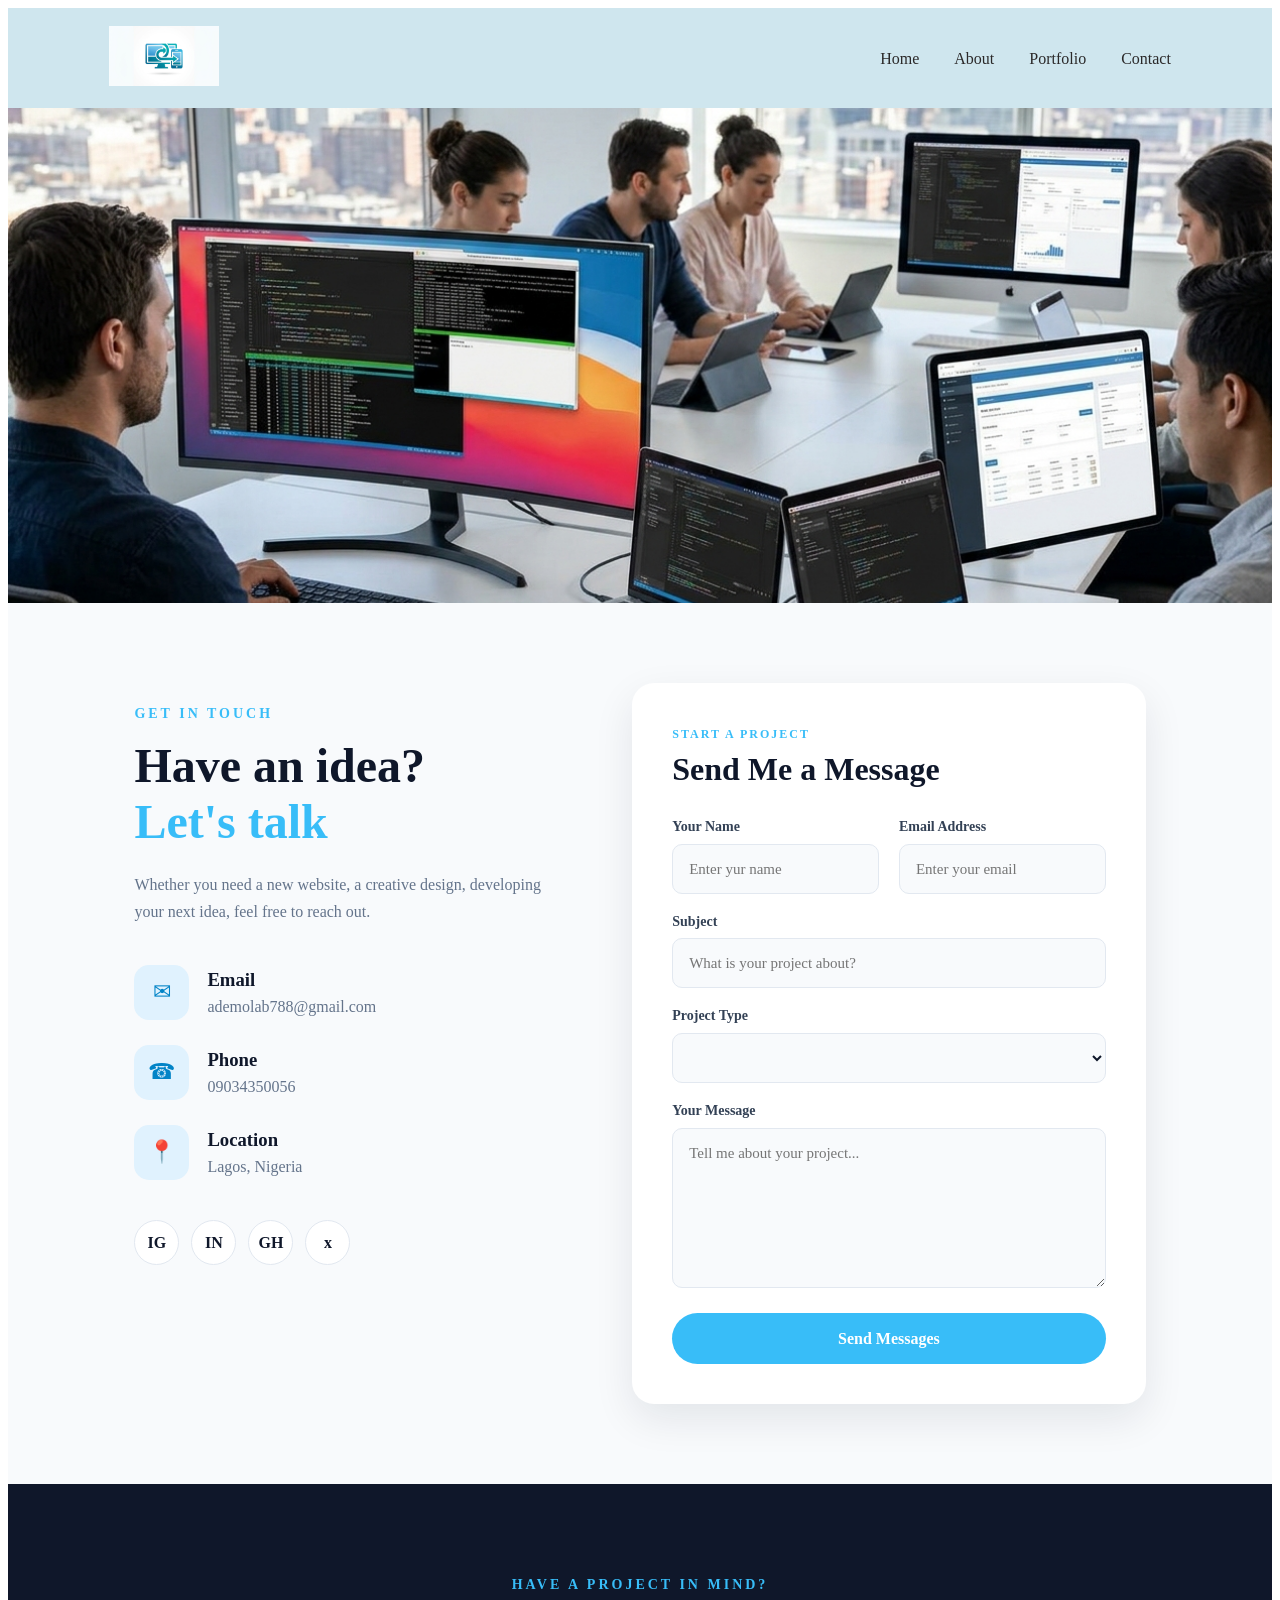
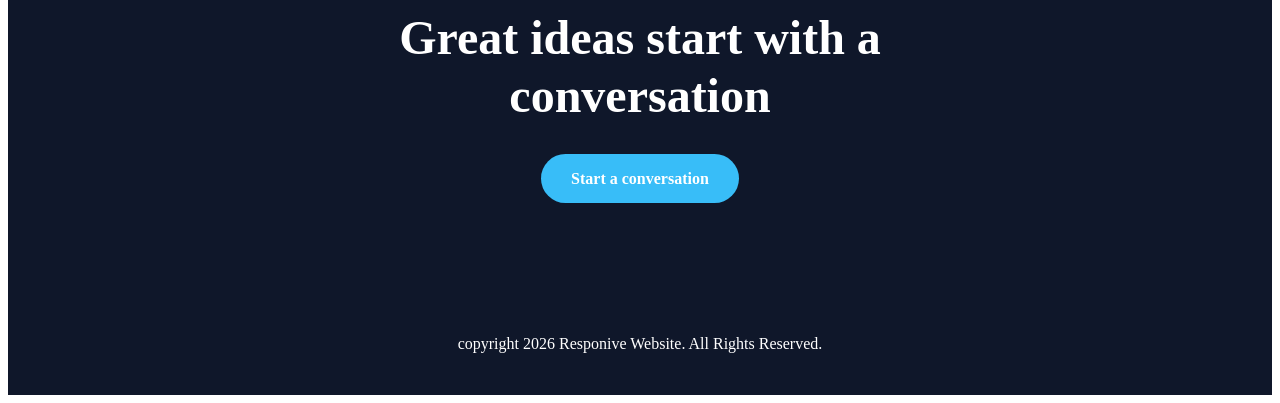
==== contact.html @ 4a21fd05 "first commit" ====
<!DOCTYPE html>
<html lang="en">
<head>
    <meta charset="UTF-8">
    <meta name="viewport" content="width=device-width, initial-scale=1.0">
    <title>Contact</title>
    <link rel="stylesheet" href="style.css">
</head>

<body>
    <nav>
        <div class="logo">
            <img src="images/logo.jpg" alt="code">
        </div>

        <ul class="nav-links">
            <li><a href="index.html">Home</a></li>

            <li><a href="about.html">About</a></li>

            <li><a href="portfolio.html">Portfolio</a></li>

            <li><a href="contact.html">Contact</a></li>
        </ul>

        <div class="menu-btn">&#9776;</div>
    </nav>

    <div class="sidebar">
        <span class="close-btn">x</span>

        <a href="index.html">Home</a>
        <a href="about.html">About</a>
        <a href="portfolio.html">Portfolio</a>
        <a href="contact.html">Contact</a>
    </div>
    

    <div class="overlay"></div>

    <section class="contact-hero">
        <div class="contact-hero-content"></div>
    </section>


    <section class="contact-section">
        <div class="overlay"></div>
        <div class="contact-container">

            <div class="contact-info">
                <span class="section-label">GET IN TOUCH</span>
                <h2>
                    Have an idea? <br>
                    <span>Let's talk</span>
                </h2>

                <p>
                    Whether you need a new website, a creative design,
                    developing your next idea, feel free to reach out.
                </p>

                <div class="contact-details">
                    <div class="contact-item">
                        <div class="contact-icon">✉</div>

                        <div>
                            <h3>Email</h3>
                            <p>ademolab788@gmail.com</p>
                        </div>
                    </div>

                    <div class="contact-item">
                        <div class="contact-icon">☎</div>
                        <div>
                            <h3>Phone</h3>
                            <p>09034350056</p>
                        </div>
                    </div>

                    <div class="contact-item">
                        <div class="contact-icon">📍</div>
                        <div>
                            <h3>Location</h3>
                            <p>Lagos, Nigeria</p>
                        </div>
                    </div>
            
                </div>

                <div class="social-links">
                    <a href="#" aria-label="Instagram">IG</a>
                    <a href="#" aria-label="LinkedIn">IN</a>
                    <a href="#" aria-label="GitHub">GH</a>
                    <a href="#" aria-label="Twitter">x</a> 
                </div>
            </div>

         <div class="contact-form-card">
            <div class="form-heading">
                <span>START A PROJECT</span>
                <h2>Send Me a Message</h2>
            </div>

            <form action="https://formsubmit.co/ademolab788@gmail.com" method="POST" id="contactForm">  

                <div class="input-row">
                    <div class="input-group">
                        <label for="name">Your Name</label>
                        <input type="text"
                        id="name"
                        name="name"
                        placeholder="Enter yur name"> 
                    </div>
                  

                    <div class="input-group">
                        <label for="email"> Email Address</label>
                        <input type="email" name="email" id="email" placeholder="Enter your email">
                    </div>
                </div>

                <div class="input-group">
                    <label for="subject">Subject</label>
                    <input 
                    type="text"
                    id="subject"
                    name="subject"
                    placeholder="What is your project about?"
                    required
                    >
                </div>

                <div class="input-group">
                    <label for="project">Project Type</label>
                    <select name="project" id="project">
                        <option value="Select a project type"></option>
                        <option value="web-design">Web Design</option>
                        <option value="development">Web development</option>
                        <option value="branding">Branding</option>
                        <option value="other">Other</option>
                    </select>
                </div>


                <div class="input-group">
                    <label for="message">Your Message</label>
                    <textarea
                     name="message" 
                    id="message"
                    placeholder="Tell me about your project..."
                    required></textarea>
                </div>
           

                <button type="submit" class="contact-submit">Send Messages</button>
            </form>
         </div>
        </div>
    </section>

    <section class="contact-cta">
        <div>
            <span class="section-label">HAVE A PROJECT IN MIND?</span>
            <h2>Great ideas start with a conversation</h2>
            <a href="#contactForm" class="cta-button">Start a conversation</a>
        </div>
    </section>

    <footer>
        <p>copyright 2026 Responive Website. All Rights Reserved.</p>
    </footer>

    <script src="script.js"></script>
    
</body>
</html>
---- style.css ----
*{

    font-family: 'Times New Roman', Times, serif;
    box-sizing: border-box;
    line-height: 1.2;
    scroll-behavior: smooth;
}

section{
    padding: 80px 10%;
}

img{
    max-width: 100%;
}

nav{
    position: sticky;
    top: 0;
    display: flex;
    justify-content: space-between;
    align-items: center;
    padding: 18px 8%;
    z-index: 1000;
    background: rgb(207, 230, 238);
}

.logo img{
    height: 60px;
}
.nav-links{
    display: flex;
    list-style: none;
    gap: 35px;
}
.nav-links a{
    text-decoration: none;
    color: rgb(43, 41, 41 );
    font-weight: 500;
    transition: 0.3s;
}
.nav-links a:hover{
    color:#38bdf8;
}
.menu-btn{
    display: none;
    font-size: 35px;
    cursor: pointer;
}
.sidebar{
    position:fixed;
    right:-300px;
    top: 0;
    width: 280px;
    height:100% ;
    background: #111827 ;
    transition: 0.4s;
    z-index: 1002;
    display: flex;
    flex-direction:column;
    padding-top: 80px;
}
.sidebar.show{
    right: 0;
}
.sidebar a{
    color: white;
    text-decoration: none;
    padding: 20px 30px;
    transition: 0.3s;
}
.sidebar a:hover{
    background: #1e293b;
}
.close-btn{
    position: absolute;
    top: 20px;
    right: 25px;
    color: white;
    font-size: 35px;
    cursor: pointer;
}
.overlay{
    position:fixed;
    width: 100%;
    height: 100%;
    top: 0;
    left: 0;
    background: rgba(0, 0, 0, 5);
    opacity: 0;
    visibility: hidden;
    transition: 0.3s;
    z-index: 1001;
}
.overlay.show{
    opacity: 1;
    visibility: visible;
}
.hero{
    display: flex;
    flex-direction: column;
    justify-content: center;
    align-items: center;
    text-align: center;
    color: white;
    padding: 20px;
}

.bg-vid{
    position: absolute;
    top: 0;
    left: 0;
    width: 100%;
    height: fit-content;
    z-index: -1;

}

.hero h1{
    font-size: 4rem;
}

.hero p{
    margin: 25px 0;
    font-size: 1.2rem;
    max-width:650px ;
}

button{
    padding: 15px 35px;
    border: none;
    border-radius: 50px;
    background: #38bdf8;
    color: white;
    cursor: pointer;
    transition: 0.3s;

}

button:hover{
    background: #0284c7;
    transform: translateY(-3px) ;


}

.about{

    display:flex;

    gap:50px;

    align-items:center;

}

.about>*{

    flex:1;

}

.about img{

    border-radius:12px;

}.cards{

    display:flex;

    gap:25px;

    margin-top:40px;
}
    

.card{

    flex:1;

    background:white;

    padding:30px;

    border-radius:15px;

    box-shadow:0 8px 25px rgba(0,0,0,.1);

    transition:0.3s;

}
.card:hover{

    transform:translateY(-8px);

}

.gallery{

    display:grid;

    grid-template-columns:repeat(3,1fr);

    gap:20px;

    margin-top:40px;

}

.gallery img{

    border-radius:12px;

    transition:0.3s;

}

.gallery img:hover{

    transform:scale(1.05);

}.testimonial{

    background:#0f172a;

    color:white;

    text-align:center;

}

.faq details{

    margin:20px 0;

    background:white;

    padding:20px;

    border-radius:10px;

}form{

    display:flex;

    flex-direction:column;

    gap:20px;

}

input,
textarea{

    padding:15px;

    border:1px solid #ddd;

    border-radius:8px;

}

textarea{

    height:150px;

}

footer{

    background:#0f172a;

    color:white;

    text-align:center;

    padding:25px;


}@media(max-width:992px){

.about{

    flex-direction:column;

}

.cards{

    flex-direction:column;

}

.gallery{

    grid-template-columns:repeat(2,1fr);

}

}



@media(max-width:768px){

.nav-links{

    display:none;

}

.menu-btn{

    display:block;

}

.hero h1{

    font-size:2.8rem;

}

.gallery{

    grid-template-columns:1fr;

}

}

.class{
    display: flex;
    align-items: center;
    gap: 20px;


}.home-hero {

    min-height: 100vh;

    position: relative;

    overflow: hidden;

    display: flex;

    align-items: center;

    justify-content: center;

    text-align: center;

    color: white;

}


.home-hero .bg-vid {

    position: absolute;

    inset: 0;

    width: 100%;

    height: 100%;

    object-fit: cover;

    z-index: -2;

}


.hero-overlay {

    position: absolute;

    inset: 0;

    background: rgba(62, 71, 90, 0.68);

    z-index: -1;

}


.hero-content {

    max-width: 900px;

    padding: 30px;

}


.hero-content h1 {

    font-size: 4.5rem;

    line-height: 1.05;

    margin: 20px 0;

}


.hero-content h1 span {

    color: #38bdf8;

}


.hero-content p {

    max-width: 680px;

    margin: 0 auto 30px;

    color: #e2e8f0;

    font-size: 1.15rem;

    line-height: 1.7;

}


.hero-buttons {

    display: flex;

    justify-content: center;

    gap: 15px;

    flex-wrap: wrap;

}


.hero-buttons a {

    text-decoration: none;

}


.hero-secondary {

    background: transparent;

    border: 1px solid #38bdf8;

}


.hero-secondary:hover {

    background: #38bdf8;

}




.home-about {

    display: grid;

    grid-template-columns: 1fr 1fr;

    gap: 70px;

    align-items: center;

    background: #f8fafc;

}


.home-about-image img {

    width: 100%;

    height: 500px;

    object-fit: cover;

    border-radius: 18px;

}


.home-about-text h2 {

    font-size: 3rem;

    color: #0f172a;

    margin: 15px 0 25px;

}


.home-about-text h2 span {

    color: #38bdf8;

}


.home-about-text p {

    color: #64748b;

    line-height: 1.8;

    margin-bottom: 20px;

}


.text-link {

    display: inline-block;

    margin-top: 10px;

    color: #0284c7;

    font-weight: bold;

    text-decoration: none;

}

.text-link:hover{
    color: #38bdf8;

}

.home-heading {

    max-width: 700px;

    margin-bottom: 50px;

}


.home-heading h2 {

    font-size: 3rem;

    color: #0f172a;

    margin: 15px 0;

}


.home-heading h2 span {

    color: #38bdf8;

}


.home-heading p {

    color: #64748b;

    line-height: 1.7;

}
.home-services {

    background: white;

}


.home-service-grid {

    display: grid;

    grid-template-columns:
        repeat(4, 1fr);

    gap: 20px;

}


.home-service-card {

    padding: 30px;

    background: #f8fafc;

    border: 1px solid #e2e8f0;

    border-radius: 18px;

    transition: 0.3s;

}


.home-service-card:hover {

    transform: translateY(-8px);

    border-color: #38bdf8;

    box-shadow:
        0 12px 30px rgba(15, 23, 42, .08);

}


.service-number {

    color: #38bdf8;

    font-weight: bold;

    letter-spacing: 2px;

}


.home-service-card h3 {

    color: #0f172a;

    font-size: 1.4rem;

    margin: 18px 0 10px;

}


.home-service-card p {

    color: #64748b;

    line-height: 1.6;

}


.home-service-card a {

    display: inline-block;

    margin-top: 15px;

    color: #0284c7;

    font-weight: bold;

    text-decoration: none;

}.home-projects {

    background: #f8fafc;

}


.home-project-grid {

    display: grid;

    grid-template-columns:
        repeat(3, 1fr);

    gap: 25px;

}


.home-project {

    background: white;

    border-radius: 18px;

    overflow: hidden;

    box-shadow:
        0 8px 25px rgba(15, 23, 42, .07);

    transition: 0.3s;

}


.home-project:hover {

    transform: translateY(-8px);

}


.home-project-image {

    height: 260px;

    overflow: hidden;

}


.home-project-image img {

    width: 100%;

    height: 100%;

    object-fit: cover;

    transition: .4s;

}


.home-project:hover img {

    transform: scale(1.06);

}


.home-project-info {

    padding: 25px;

}


.home-project-info > span {

    color: #38bdf8;

    font-size: 12px;

    font-weight: bold;

    letter-spacing: 2px;

}


.home-project-info h3 {

    color: #0f172a;

    margin: 10px 0;

}


.home-project-info p {

    color: #64748b;

    line-height: 1.6;

}


.center-button {

    text-align: center;

    margin-top: 45px;

}


.center-button a {

    text-decoration: none;

}






.home-testimonial {

    background: #0f172a;

    color: white;

    text-align: center;

}


.home-testimonial h2 {

    font-size: 3rem;

    margin: 15px 0 30px;

}


.home-testimonial h2 span {

    color: #38bdf8;

}


.testimonial-text {

    max-width: 700px;

    margin: auto;

    font-size: 1.5rem;

    line-height: 1.6;

    color: #e2e8f0;

}


.testimonial-author {

    color: #38bdf8;

    margin-top: 20px;

    font-weight: bold;

}
.home-faq {

    background: white;

}


.faq-list {

    max-width: 850px;

    margin: auto;

}


.faq-list details {

    margin-bottom: 15px;

    background: #f8fafc;

    padding: 22px;

    border-radius: 12px;

    border: 1px solid #e2e8f0;

}


.faq-list summary {

    cursor: pointer;

    color: #0f172a;

    font-weight: bold;

}


.faq-list p {

    color: #64748b;

    line-height: 1.7;

    margin-top: 15px;

}.home-cta {

    background: #0f172a;

    color: white;

    text-align: center;

}


.home-cta h2 {

    font-size: 3.5rem;

    max-width: 800px;

    margin: 15px auto;

    line-height: 1.15;

}


.home-cta h2 span {

    color: #38bdf8;

}


.home-cta p {

    color: #cbd5e1;

    margin-bottom: 30px;

}


.home-cta a {

    text-decoration: none;

}

@media (max-width: 992px) {

    .home-about {

        grid-template-columns: 1fr;

        gap: 40px;

    }


    .home-service-grid {

        grid-template-columns:
            repeat(2, 1fr);

    }


    .home-project-grid {

        grid-template-columns:
            repeat(2, 1fr);

    }

}

@media (max-width: 768px) {

    .home-hero {

        min-height: 90vh;

    }


    .hero-content h1 {

        font-size: 2.8rem;

    }
.hero-content p {

        font-size: 1rem;

    }


    .home-about {

        padding: 70px 6%;

    }


    .home-about-image img {

        height: 350px;

    }

    .home-about-text h2 {

        font-size: 2.4rem;

    }


    .home-service-grid {

        grid-template-columns: 1fr;

    }


    .home-project-grid {

        grid-template-columns: 1fr;

    }
.home-heading h2 {

        font-size: 2.4rem;

    }


    .home-testimonial h2 {

        font-size: 2.4rem;

    }


    .testimonial-text {

        font-size: 1.2rem;

    }


    .home-cta h2 {

        font-size: 2.5rem;

    }

}



.portfolio-section {
    background: #f8fafc;
    padding: 100px 10%;
}




.portfolio-heading {
    max-width: 750px;
    margin: 0 auto;
    text-align: center;
}

.section-label {
    color: #38bdf8;
    font-size: 14px;
    font-weight: bold;
    letter-spacing: 3px;
}

.portfolio-heading h2 {
    font-size: 3.5rem;
    margin: 12px 0;
    color: #0f172a;
}

.portfolio-heading h2 span {
    color: #38bdf8;
}

.portfolio-heading p {
    color: #64748b;
    font-size: 1.05rem;
    line-height: 1.7;
}




.portfolio-filters {
    display: flex;
    justify-content: center;
    gap: 12px;
    margin: 50px 0;
    flex-wrap: wrap;
}

.filter-btn {
    padding: 10px 22px;
    border: 1px solid #e2e8f0;
    background: white;
    color: #334155;
    border-radius: 50px;
    cursor: pointer;
    transition: 0.3s;
}

.filter-btn:hover,
.filter-btn.active {
    background: #38bdf8;
    color: white;
    border-color: #38bdf8;
    transform: translateY(-2px);
}




.portfolio-grid {
    display: grid;
    grid-template-columns: repeat(2, 1fr);
    gap: 30px;
}




.project {
    background: white;
    border-radius: 20px;
    overflow: hidden;
    box-shadow: 0 10px 35px rgba(15, 23, 42, .08);
    transition: .4s;
}

.project:hover {
    transform: translateY(-10px);
    box-shadow: 0 20px 45px rgba(15, 23, 42, .14);
}




.project.featured {
    grid-column: span 2;
    display: grid;
    grid-template-columns: 1.4fr 1fr;
}




.project-image {
    position: relative;
    height: 300px;
    overflow: hidden;
}

.featured .project-image {
    height: 100%;
}

.project-image img {
    width: 100%;
    height: 100%;
    object-fit: cover;
    transition: .5s;
}

.project:hover .project-image img {
    transform: scale(1.07);
}




.project-overlay {
    position: absolute;
    inset: 0;

    display: flex;
    align-items: center;
    justify-content: center;

    background: rgba(15, 23, 42, .65);

    opacity: 0;
    transition: .4s;
}

.project:hover .project-overlay {
    opacity: 1;
}

.project-link {
    text-decoration: none;
    color: white;
    background: #38bdf8;
    padding: 13px 25px;
    border-radius: 50px;
    font-weight: bold;
    transition: 0.3s;
}

.project-link:hover {
    background: #0284c7;
    transform: scale(1.05);
}



.project-info {
    padding: 30px;
}

.project-category {
    color: #38bdf8;
    font-size: 12px;
    font-weight: bold;
    letter-spacing: 2px;
}

.project-info h3 {
    font-size: 1.6rem;
    color: #0f172a;
    margin: 10px 0;
}

.project-info p {
    color: #64748b;
    line-height: 1.6;
}

.project-year {
    float: right;
    color: #94a3b8;
    font-size: 14px;
}




.project-tech {
    display: flex;
    gap: 8px;
    flex-wrap: wrap;
    margin-top: 20px;
}

.project-tech span {
    background: #eff6ff;
    color: #0284c7;
    padding: 6px 12px;
    border-radius: 50px;
    font-size: 12px;
}




.portfolio-stats {
    margin-top: 80px;
    padding: 35px;

    display: grid;
    grid-template-columns: repeat(4, 1fr);

    background: #0f172a;
    border-radius: 20px;
}

.stat {
    text-align: center;
    color: white;
}

.stat strong {
    display: block;
    font-size: 2rem;
    color: #38bdf8;
}

.stat span {
    display: block;
    margin-top: 5px;
    color: #cbd5e1;
}




@media (max-width: 992px) {

    .portfolio-grid {
        grid-template-columns: 1fr;
    }

    .project.featured {
        grid-column: span 1;
        display: block;
    }

    .featured .project-image {
        height: 350px;
    }

    .portfolio-stats {
        grid-template-columns: repeat(2, 1fr);
        gap: 30px;
    }
}

@media (max-width: 768px) {

    .portfolio-section {
        padding: 70px 6%;
    }

    .portfolio-heading h2 {
        font-size: 2.5rem;
    }

    .portfolio-filters {
        margin: 35px 0;
    }

    .project-image,
    .featured .project-image {
        height: 240px;
    }

    .project-info {
        padding: 22px;
    }

    .portfolio-stats {
        grid-template-columns: 1fr 1fr;
        padding: 25px 15px;
    }

    .stat strong {
        font-size: 1.6rem;
    }

}
.contact-hero {
    min-height: 55vh;

    display: flex;
    align-items: center;
    justify-content: center;

    text-align: center;

    padding: 100px 10%;

    background: url(./images/about.jpg);
    background-position: center;
    background-size:cover ;

    color: black;
}


.contact-hero-content {
    max-width: 850px;
}


.contact-hero h1 {
    font-size: 4rem;
    line-height: 1.1;
    margin: 20px 0;
}


.contact-hero h1 span {
    color: #05aef7;
}


.contact-hero p {
    max-width: 650px;
    margin: auto;

    color: #000308;

    font-size: 1.1rem;
    line-height: 1.7;
}



.contact-section {
    background: #f8fafc;
}


.contact-container {
    max-width: 1200px;
    margin: auto;

    display: grid;
    grid-template-columns: 1fr 1.2fr;

    gap: 70px;

    align-items: start;
}

.contact-info{
    padding-top: 20px
}

.contact-info h2{
    font-size: 3rem;
    line-height: 1.15;
    margin: 15px 0 20px;
    color: #0f172a;
}

.contact-info h2 span{
    color: #38bdf8;
}

.contact-info > p {

    color: #64748b;
    line-height: 1.7;
    max-width: 500px;
}

.contact-details {
    margin-top: 40px;
    display: flex;
    flex-direction: column;
    gap: 25px;

}

.contact-item{
    display: flex;

    align-items: center;

    gap: 18px;

}

.contact-icon{

    width: 55px;
    height: 55px;
    display: flex;
    align-items: center;
    justify-content: center;
    background: #e0f2fe;
    color: #0284c7;
    border-radius: 15px;
    font-size: 22px;

}

.contact-item h3{
    margin: 0 0 5px;

    color: #0f172a;
}

.contact-item p {
    margin: 0;
    color: #64748b;
}


.social-links{
    display: flex;
    gap: 12px;
    margin-top: 40px;

}

.social-links a {
    width: 45px;
    height: 45px;

    display: flex;

    align-items: center;
    justify-content: center;

    border-radius: 50%;

    text-decoration: none;
    color: #0f172a;

    background: white;

    border: 1px solid #e2e8f0;

    font-weight: bold;

    transition: 0.3s;

}.social-links a:hover {
    background: #38bdf8;

    color: white;

    border-color: #38bdf8;

    transform: translateY(-4px);
}

.contact-form-card {
    background: white;

    padding:40px;

    border-radius: 22px;

    box-shadow: 0 15px 40px rgba(15, 23, 42, .09);

}

.form-heading span {
    color: #38bdf8;
    font-size: 12px;
    font-weight: bold;
    letter-spacing: 2px;
}

.form-heading h2 {
    color: #0f172a;

    font-size: 2rem;

    margin: 8px 0 30px;
}

#contactform {
    display:  flex;
    flex-direction: column;
    gap: 20px;
}

.input-group {
    display: flex;
    flex-direction: column;
    gap: 8px;

}

.input-group label{
    color: #334155;
    font-size: 14px;
    font-weight: bold;
}

.input-group input,
.input-group textarea,
.input-group select {

    width: 100%;
    padding: 15px 16px;

    border: 1px solid #e2e8f0;
    border-radius: 10px;

    background: #f8fafc;
    color: #0f172a;

    font-family: inherit;
    font-size: 15px;

    outline: none;

    transition: 0.3s;
}

.input-group input:focus,
.input-group textarea:focus,
.input-group select:focus {

    border-color: #38bdf8;

    background: white;

    box-shadow:
        0 0 0 3px rgba(56, 189, 248, .12);
}

.input-group textarea {

    height: 160px;

    resize: vertical;
}

.contact-submit {
    width: 100%;

    margin-top: 5px;

    padding: 16px 25px;

    border: none;

    border-radius: 50px;

    background: #38bdf8;

    color: white;

    font-size: 16px;

    font-weight: bold;

    cursor: pointer;

    transition: 0.3s;
}

.contact-submit:hover {
    background: #0284c7;
    transform: translateY(-3px);

    box-shadow: 0 10px 20px rgba(2, 132, 199, 2);
}


.contact-cta {
    background: #0f172a;

    color: white;

    text-align: center;

    padding: 90px 10%;


}

.contact-cta h2  {
    max-width: 700px;

    margin: 15px auto 30px;

    font-size: 3rem;

    line-height: 1.2;
}

.cta-button {

    display: inline-block;
    padding: 15px 30px;
    background:#38bdf8;
    color: white;
    text-decoration: none;
    border-radius: 50px;
    font-weight: bold;
    transition: 0.3s;

}

.input-row{
    display: grid;
    grid-template-columns: 1fr 1fr;
    gap: 20px;
}

.cta-button:hover {
    background: #0284c7;

    transform: translateY(-3px);
}

@media (max-width:992px){
    .contact-container{
        grid-template-columns: 1fr;

        gap: 50px;
    }
}

@media (max-width:768px){
    .contact-hero{
        min-height: 60vh;
        padding: 80px 6%;

    }

    .contact-hero h1{
        font-size: 2.8rem;
    }

    .contact-container{
        gap:40px
    }

    .contact-info h2{
        font-size: 2.4rem;
    }

    .contact-form-card{
        padding: 25px;
    }

    .input-row{
        grid-template-columns: 1fr;
    }

    .contact-cta{
        padding: 70px 6%;
    }

    .contact-cta h2{
        font-size: 2.3rem;
    }
}


.about-hero{
    min-height: 55vh;

    display: flex;

    align-items: center;

    justify-content: center;

    text-align: center;

    padding: 100px 10%;

    background: radial-gradient(
        circle at top right,
        rgba(56,189,248,.16),
        transparent 35%
    ),
     #0f172a;

    color: white;
}


.about-hero-content {
    max-width: 850px;
}

.about-hero h1 {
    font-size: 4rem;
    line-height: 1.1;
    margin: 20px 0;
}

.about-hero h1 span {
    color: #38bdf8;
}

.about-hero p{
    max-width: 650px;

    margin: auto;

    color: #cbd5e1;

    font-size: 1.15rem;

    line-height: 1.7;
}


.about-introduction {
    display: grid;

    grid-template-columns: 1fr 1fr ;

    gap: 70px;

    align-items: center;

    background: #f8fafc;
}


.about-intro-image {
    position: relative;
}

.about-intro-image::after {
    content: "";

    position: absolute;

    width: 100%;
    height: 100%;

    border: 3px solid #38bdf8;
    border-radius: 15px;

    top: 18px;
    left: 18px;

    z-index: 0;
}

.about-intro-image img {
    width: 100%;
    height:600px;

    object-fit: cover;

    border-radius: 15px;

    position: relative;

    z-index: 1;
}

.about-intro-text {
    max-width: 600px;
}

.about-intro-text h2 {

    font-size: 3rem;

    color: #0f172a;

    margin: 15px 0 25px;

}

.about-intro-text h2 span{
    color: #38bdf8;
}

.about-intro-text p {
    color: #64748b;

    line-height: 1.8;

    margin-bottom: 20px;
}

.about-highlight {

    margin-top: 30px;

    padding: 20px;

    border-left: 4px solid #38bdf8;

    background: white;

    display: flex;

    flex-direction: column;

    gap: 8px;

    box-shadow:
        0 8px 25px rgba(0,0,0,.06);

}

.about-highlight strong{
    color: #0f172a;
}



.about-services {
    background: white;
}

.about-section-heading {
    max-width: 700px;
    margin-bottom: 50px;
}

.about-section-heading h2 {
    font-size: 3rem;

    color: #0f172a;

    margin: 15px 0;
}

.about-section-heading h2 span{
    color: #38bdf8;
}

.about-section-heading p {
    color: #64748b;

    line-height: 1.7;
}

.about-service-grid {
    display: grid;

    grid-template-columns:
    
    repeat(4,1fr);

    gap: 20px;
}

.about-service-card {
    background: #f8fafc;
    padding: 30px;

    border-radius: 15px;

    transition: 0.3s;

    border: 1px solid #e2e8f0;
}

.about-service-card:hover{
    transform: translateY(-8px);

    border-color: #38bdf8;

    box-shadow: 0 12px 30px rgba(0,0,0,.08);

}

.service-number {
    color: #38bdf8;

    font-size: 14px;

    font-weight: bold;

    letter-spacing: 2px;
}

.about-service-card h3 {
    font-size: 1.4rem;

    color: #0f172a;

    margin: 15px 0;

}

.about-service-card p{
    color: #64748b;
    line-height: 1.6;
}



.process-section {

    background: #f8fafc;
}

.process-heading {

    max-width: 700px;

    margin-bottom: 50px;

}


.process-heading h2 {

    font-size: 3rem;

    color: #0f172a;

    margin: 15px 0;

}

.process-heading h2 span {

    color: #38bdf8;

}


.process-heading p {

    color: #64748b;

    line-height: 1.7;

}

.process-grid {

    display: grid;

    grid-template-columns:
        repeat(4, 1fr);

    gap: 20px;

}


.process-card {

    position: relative;

    background: #0f172a;

    color: white;

    padding: 30px;

    min-height: 240px;

    border-radius: 15px;

    overflow: hidden;

    transition: 0.3s;

}

.process-card:hover {

    transform: translateY(-8px);

}


.process-card > span {

    color: #38bdf8;

    font-size: 2rem;

    font-weight: bold;

}


.process-card h3 {

    font-size: 1.5rem;

    margin: 20px 0 10px;

}

.process-card p {

    color: #cbd5e1;

    line-height: 1.6;

}


.philosophy-section {

    display: grid;

    grid-template-columns: 1.2fr .8fr;

    gap: 60px;

    align-items: center;

    background: white;

}


.philosophy-content {

    max-width: 650px;

}


.philosophy-content h2 {

    font-size: 3rem;

    color: #0f172a;

    margin: 15px 0 25px;

}


.philosophy-content h2 span {

    color: #38bdf8;

}


.philosophy-content p {

    color: #64748b;

    line-height: 1.8;

    margin-bottom: 20px;

}

.philosophy-quote {

    background: #0f172a;

    color: white;

    padding: 50px;

    border-radius: 20px;

    text-align: center;

}


.philosophy-quote > span {

    color: #38bdf8;

    font-size: 5rem;

    line-height: .5;

}

.philosophy-quote p {

    font-size: 1.5rem;

    line-height: 1.5;

}



.about-cta {

    background: #0f172a;

    color: white;

    text-align: center;

}


.about-cta h2 {

    font-size: 3.5rem;

    max-width: 750px;

    margin: 15px auto;

    line-height: 1.15;

}


.about-cta p {

    max-width: 650px;

    margin: 0 auto 30px;

    color: #cbd5e1;

    line-height: 1.7;

}


.about-buttons {

    display: flex;

    justify-content: center;

    gap: 15px;

    flex-wrap: wrap;

}

.about-buttons a {

    text-decoration: none;

}


.about-buttons button {

    min-width: 170px;

}


.about-buttons .secondary-button {

    background: transparent;

    border: 1px solid #38bdf8;

}


.about-buttons .secondary-button:hover {

    background: #38bdf8;

}


@media(max-width: 992px) {

    .about-introduction {

        grid-template-columns: 1fr;

    }


    .about-intro-text {

        max-width: 100%;

    }


    .about-service-grid {

        grid-template-columns:
            repeat(2, 1fr);

    }


    .process-grid {

        grid-template-columns:
            repeat(2, 1fr);

    }


    .philosophy-section {

        grid-template-columns: 1fr;

    }

}



@media(max-width: 768px) {

    .about-hero {

        min-height: 60vh;

        padding: 80px 6%;

    }


    .about-hero h1 {

        font-size: 2.8rem;

    }


    .about-introduction {

        padding: 70px 6%;
 
    }


    .about-intro-image img {

        height: 400px;

    }


    .about-intro-text h2 {

        font-size: 2.4rem;

    }


    .about-service-grid {

        grid-template-columns: 1fr;

    }


    .process-grid {

        grid-template-columns: 1fr;

    }


    .about-section-heading h2,
    .process-heading h2,
    .philosophy-content h2 {

        font-size: 2.4rem;

    }


    .philosophy-quote {

        padding: 35px 25px;

    }


    .about-cta h2 {

        font-size: 2.5rem;

    }

}
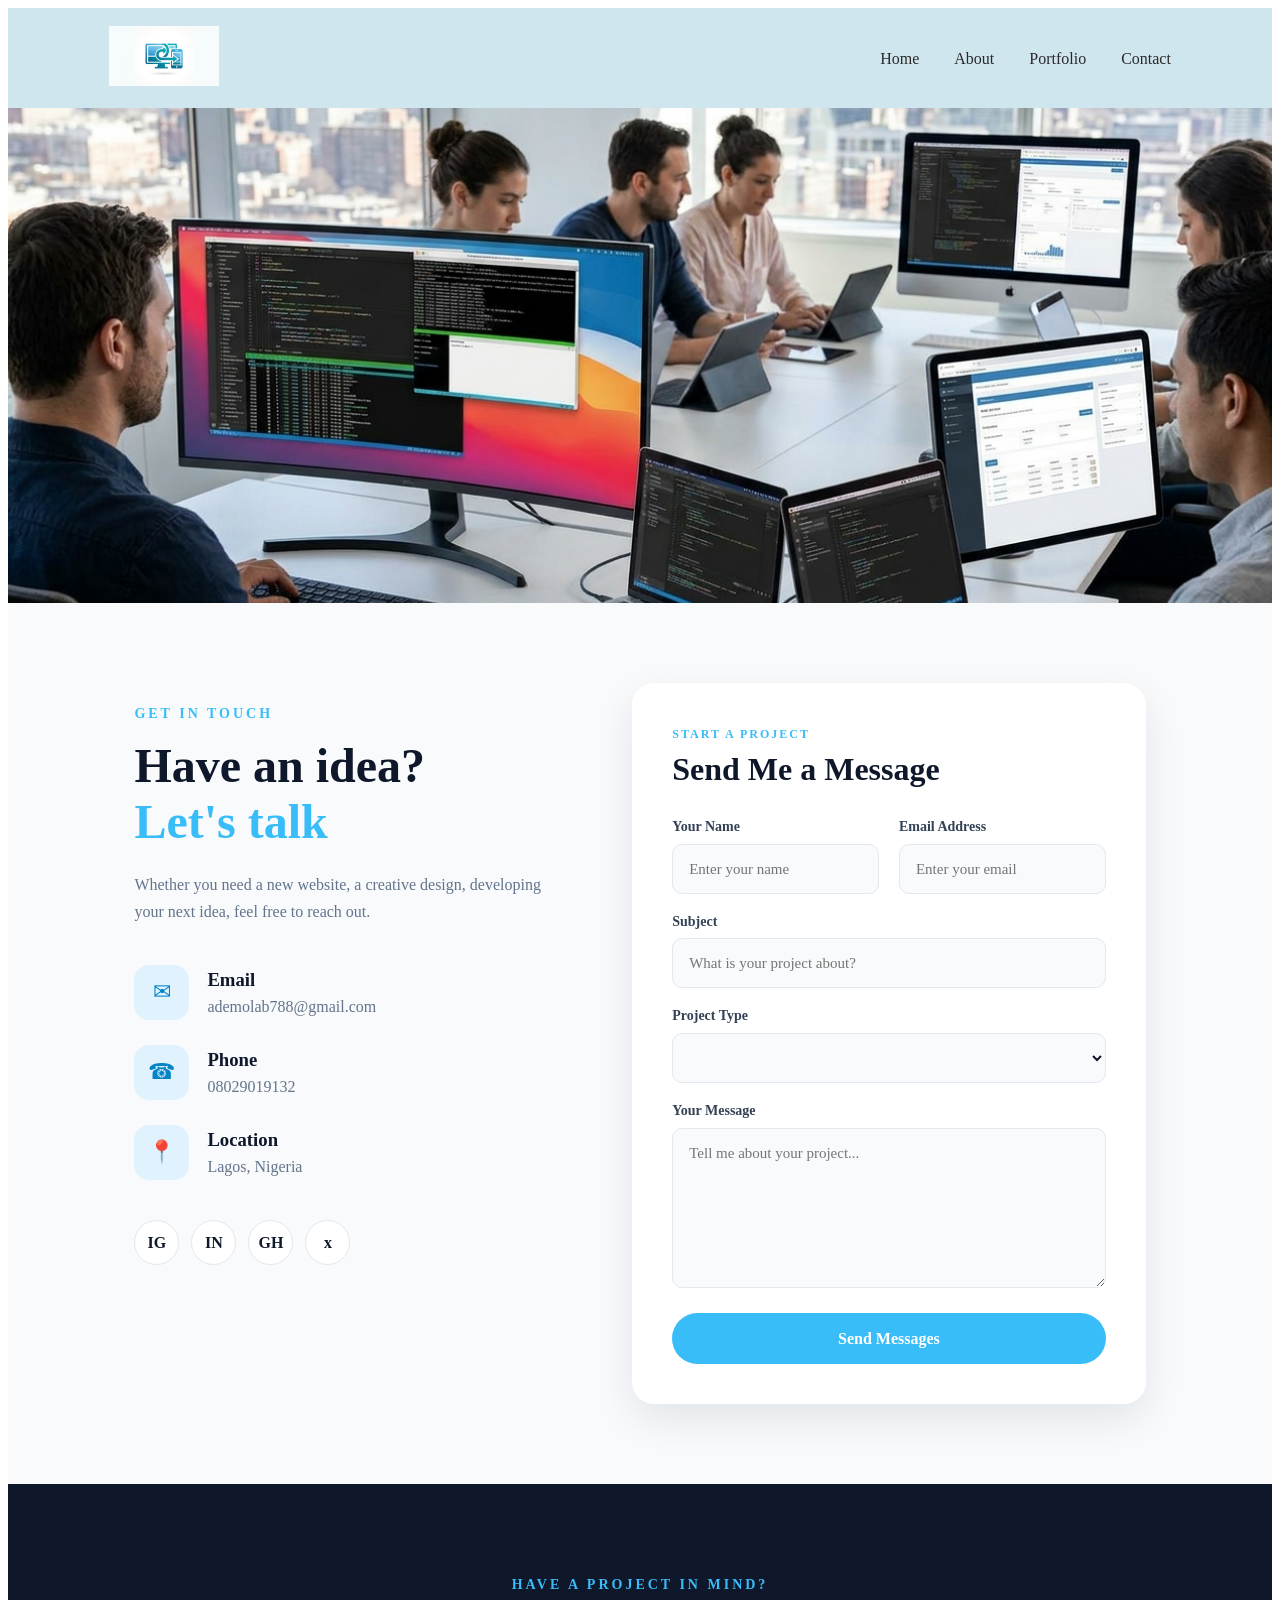
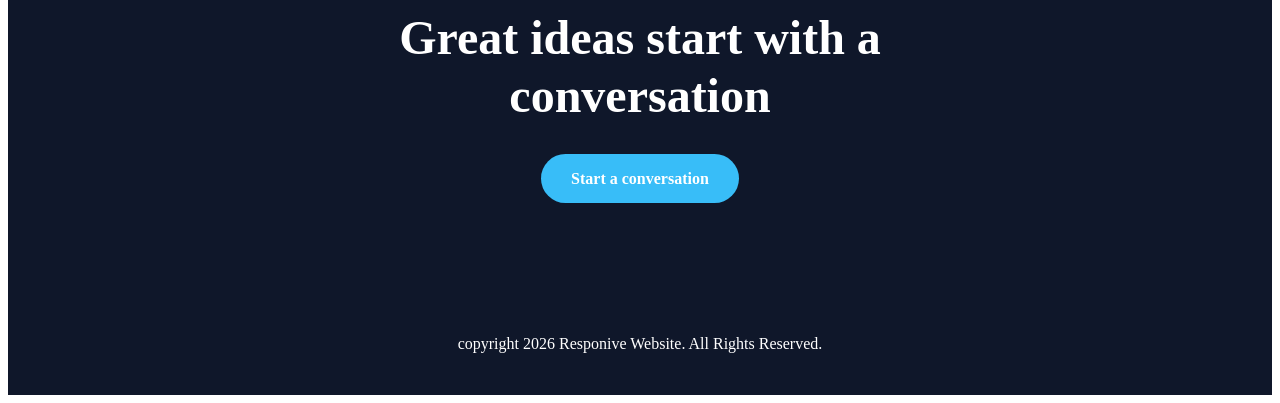
==== commit fe4abe38: "Update contact information and fix placeholder text" ====
--- a/contact.html
+++ b/contact.html
@@ -73,7 +73,7 @@
                         <div class="contact-icon">☎</div>
                         <div>
                             <h3>Phone</h3>
-                            <p>09034350056</p>
+                            <p>08029019132</p>
                         </div>
                     </div>
 
@@ -109,7 +109,7 @@
                         <input type="text"
                         id="name"
                         name="name"
-                        placeholder="Enter yur name"> 
+                        placeholder="Enter your name"> 
                     </div>
                   
 
@@ -173,4 +173,4 @@
     <script src="script.js"></script>
     
 </body>
-</html>+</html>
